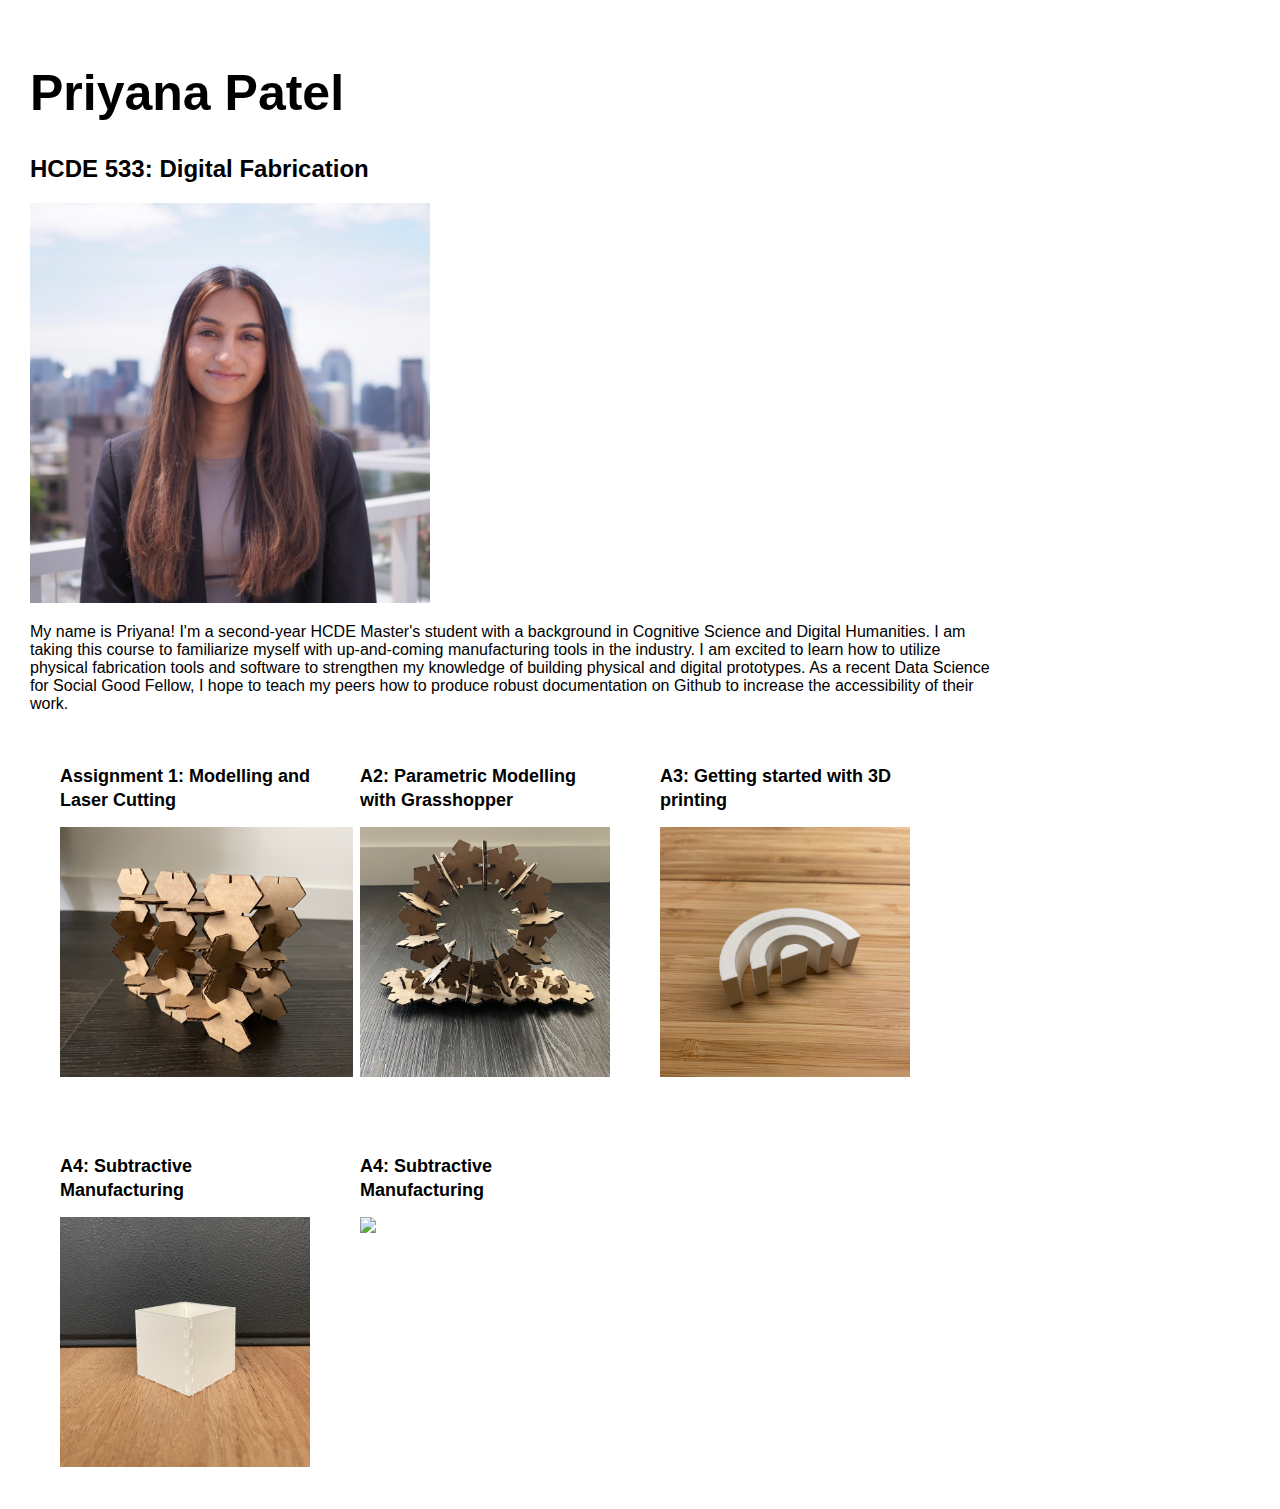
==== index.html @ 7cdeb6a3 "Update index.html" ====
<!DOCTYPE html> 
<html> 
    <head> 
        <meta charset="utf-8"> 
        <meta name="viewport" content="width=device-width, maximum-scale=1.0" />

        <title>Priyana Patel's HCDE 533 Digital Fabrication Page!</title> 

        <link href="style.css" media="screen" rel="stylesheet" type="text/css" />

    </head> 
    <body> 

        <div class="header">
            <h1>Priyana Patel</h1>
	    <h2>HCDE 533: Digital Fabrication</h2>
            <p>
            <img src="Patel-Priyana-Headshot.png" width=400></a>
	    </p>
		<div class="assignments">
			<p>
			 My name is Priyana! I'm a second-year HCDE Master's student with a background in Cognitive Science and Digital Humanities. I am taking this course to familiarize myself with up-and-coming manufacturing tools in the industry. I am excited to learn how to utilize physical fabrication tools and software to strengthen my knowledge of building physical and digital prototypes. As a recent Data Science for Social Good Fellow, I hope to teach my peers how to produce robust documentation on Github to increase the accessibility of their work.
			</p>
		</div>

		<div class="assignment">
			<a href="assignment1.html"><h2>Assignment 1: Modelling and Laser Cutting</h2>
			  <img src="IMG_9456.jpeg" height=250></a>
		</div>
	
		<div class="assignment">
			<a href="assignment2.html"><h2>A2: Parametric Modelling with Grasshopper</h2>
			  <img src="A02/models-stacked.jpeg" height=250></a>
		</div>

		<div class="assignment">
			<a href="assignment3.html"><h2>A3: Getting started with 3D printing</h2>
			  <img src="A03/a03-cover.jpg" height=250></a>
		</div>
	
		<div class="assignment">
			<a href="assignment4.html"><h2>A4: Subtractive Manufacturing</h2>
			  <img src="A04/IMG_9661.jpeg" height=250></a>
		</div>
	
		<div class="assignment">
			<a href="assignment5.html"><h2>A4: Subtractive Manufacturing</h2>
			  <img src="A05/a05-cover.jpeg" height=250></a>
		</div>
		</div>
	</div>
    </body>
</html>
---- style.css ----
@font-face {
  font-family:dm sans;
  font-style:normal;
  font-weight:400;
  src:local('DM Sans'),url(https://fonts.cdnfonts.com/s/29932/DMSans-Regular.woff) format('woff')}@font-face{font-family:dm sans;
  font-style:italic;
  font-weight:400;
  src:local('DM Sans'),url(https://fonts.cdnfonts.com/s/29932/DMSans-Italic.woff) format('woff')}@font-face{font-family:dm sans;
  font-style:normal;
  font-weight:500;
  src:local('DM Sans'),url(https://fonts.cdnfonts.com/s/29932/DMSans-Medium.woff) format('woff')}@font-face{font-family:dm sans;
  font-style:italic;font-weight:500;
  src:local('DM Sans'),url(https://fonts.cdnfonts.com/s/29932/DMSans-MediumItalic.woff) format('woff')}@font-face{font-family:dm sans;
  font-style:normal;font-weight:700;src:local('DM Sans'),url(https://fonts.cdnfonts.com/s/29932/DMSans-Bold.woff) format('woff')}@font-face{font-family:dm sans;
  font-style:italic;font-weight:700;src:local('DM Sans'),url(https://fonts.cdnfonts.com/s/29932/DMSans-BoldItalic.woff) format('woff')
}
                
html, body {
  padding: 0 0 0 0;
  margin: 0;
  font-family: 'DM Sans', sans-serif;
}

h1,h2,h3,h4 {
  font-family: 'DM Sans', sans-serif;
  }


a {
  color: #000;
}

.header {
  background: #fff;
  color: #000;
  height: 500px;
  padding: 30px 30px 30px;
  width: 75%;
}

.header h1 {
  font-size: 50px;
  }

.assignment {
  font-size: 12px;
  line-height: 24px;
  font-family: 'DM Sans', sans-serif;
  padding: 20px 20px 20px 30px;
  width: 250px;
  height: 350px;
  float: left;
}

.assignment a {
    color: #000;
    text-decoration: none;
}

.assignment a:hover {
  background: #F06;
  color: #F06;
  text-decoration: none;
}


.footer {
    width: 1100px;
    float: left;
    padding: 300px 0px 30px 30px;
}

.widebody {
    width: 800px;
    padding: 0px 30px 30px 30px;
}

.widebody a {
}

.widebody a:hover {
  background: #F06;
  color: #FFF;
  text-decoration: none;
}
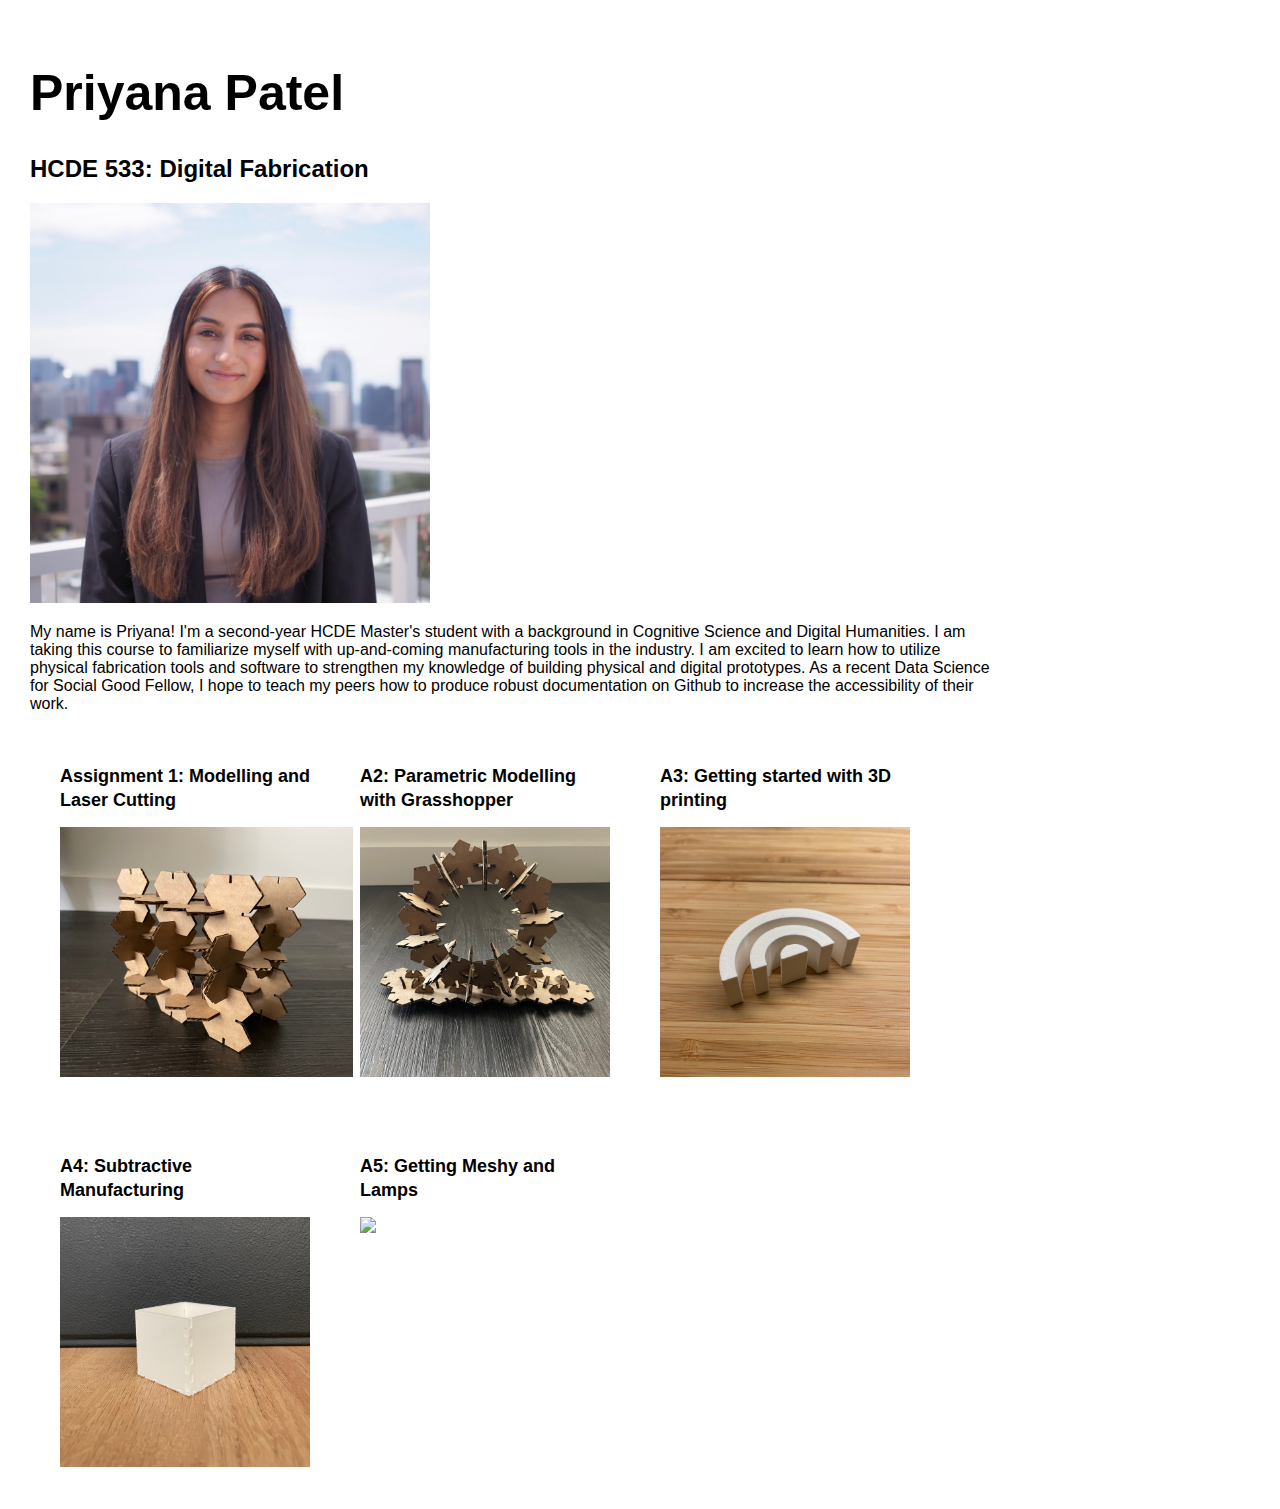
==== commit 4f746f89: "Update index.html" ====
--- a/index.html
+++ b/index.html
@@ -44,7 +44,7 @@
 		</div>
 	
 		<div class="assignment">
-			<a href="assignment5.html"><h2>A4: Subtractive Manufacturing</h2>
+			<a href="assignment5.html"><h2>A5: Getting Meshy and Lamps</h2>
 			  <img src="A05/a05-cover.jpeg" height=250></a>
 		</div>
 		</div>
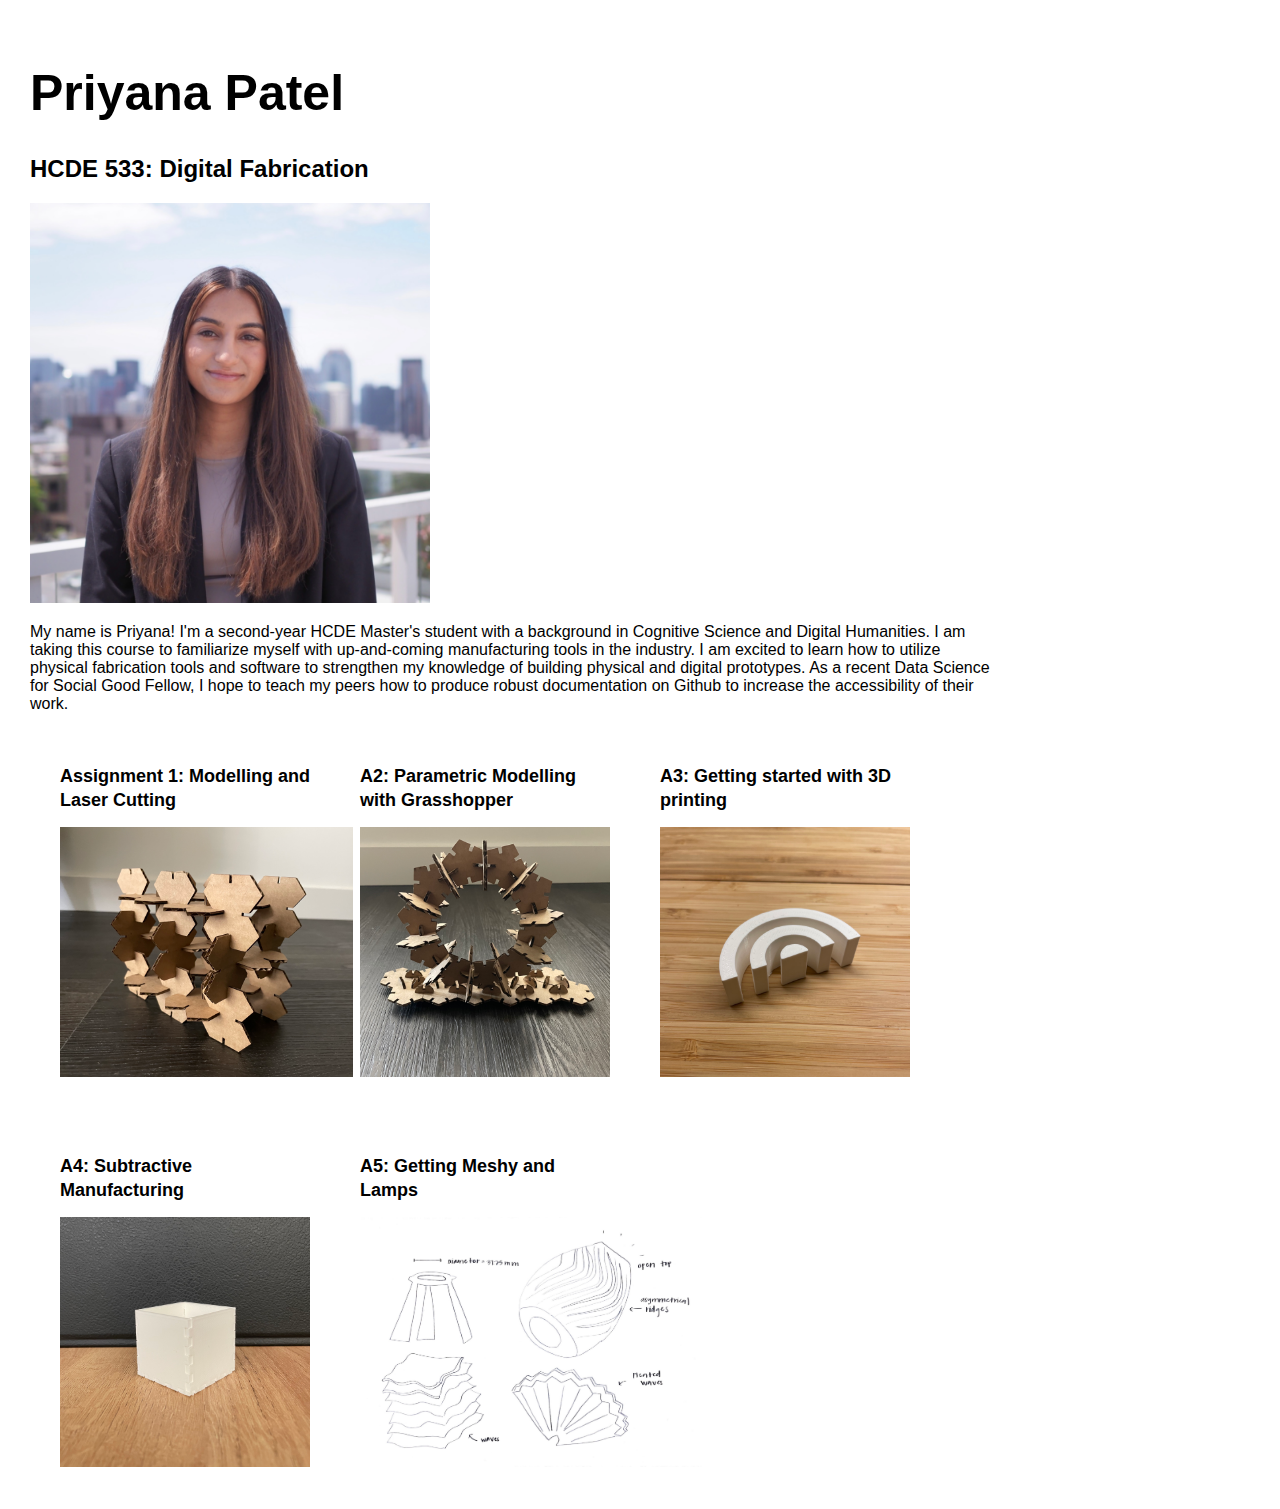
==== commit f0d58cc1: "Update index.html" ====
--- a/index.html
+++ b/index.html
@@ -45,7 +45,7 @@
 	
 		<div class="assignment">
 			<a href="assignment5.html"><h2>A5: Getting Meshy and Lamps</h2>
-			  <img src="A05/a05-cover.jpeg" height=250></a>
+			  <img src="A05/a05-cover.jpg" height=250></a>
 		</div>
 		</div>
 	</div>
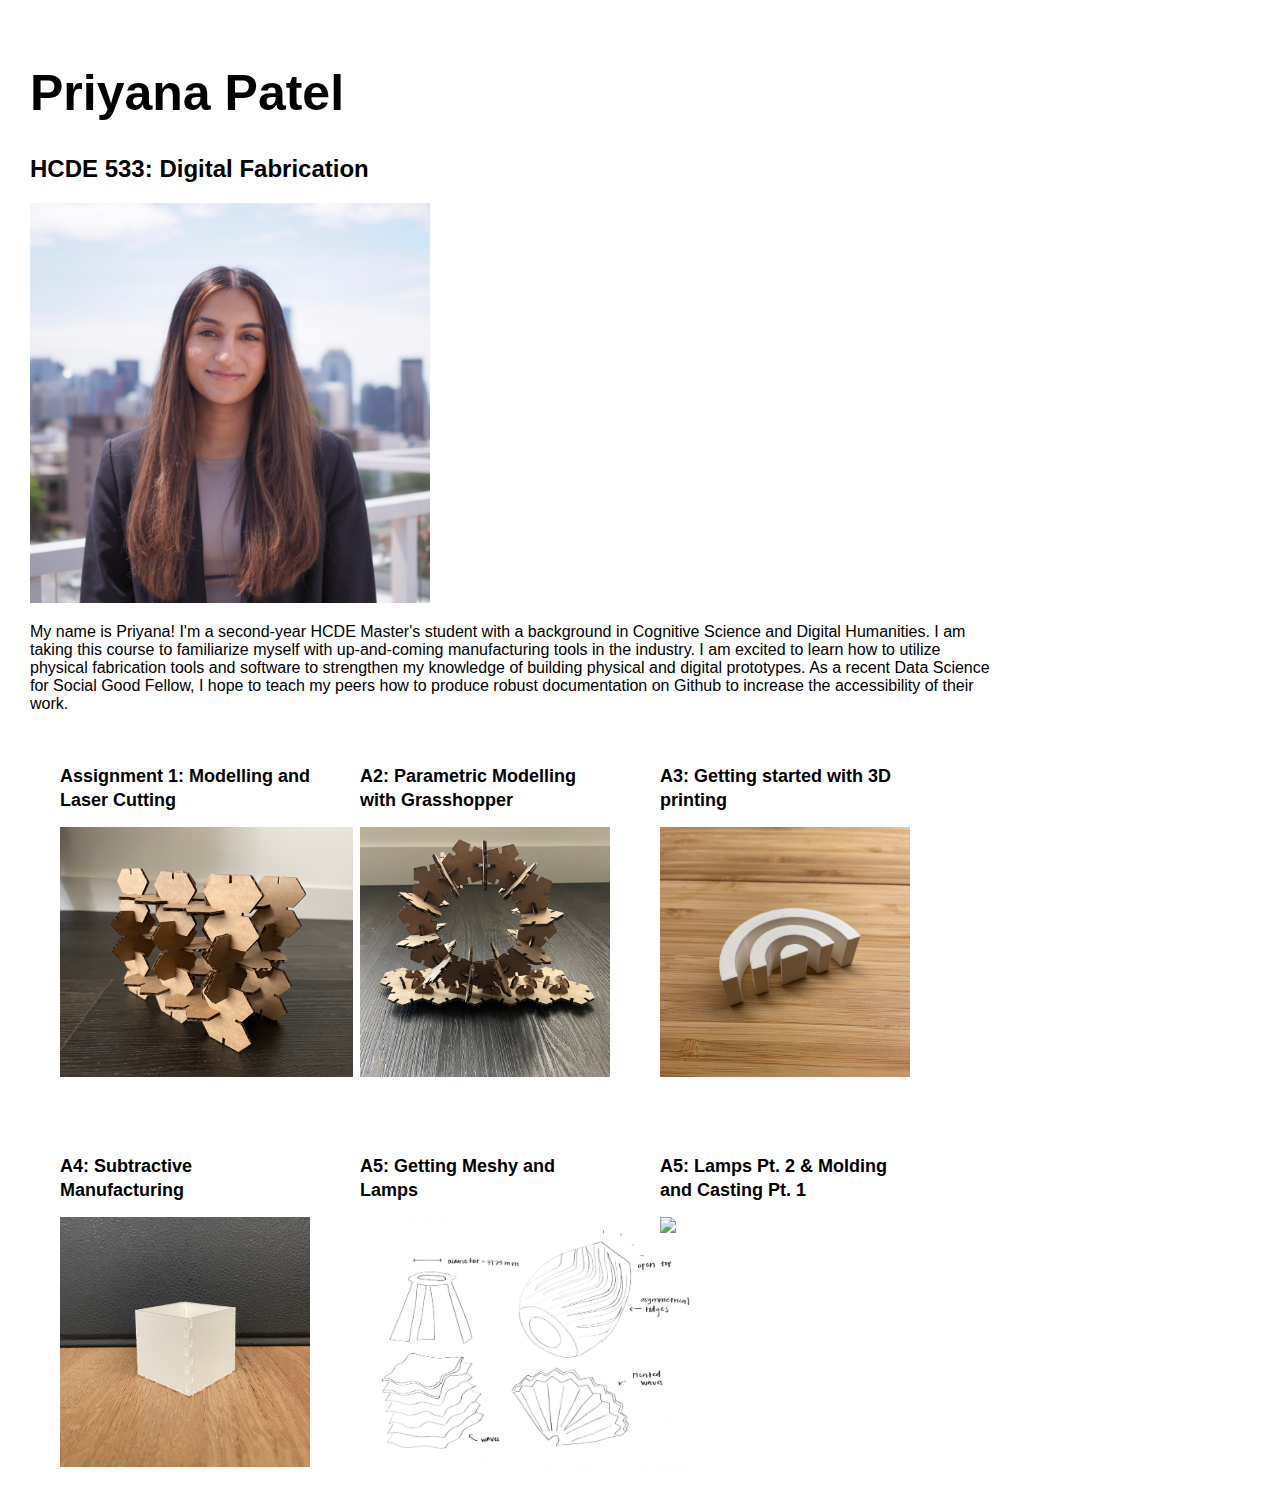
==== commit d9b9b468: "Update index.html" ====
--- a/index.html
+++ b/index.html
@@ -47,6 +47,11 @@
 			<a href="assignment5.html"><h2>A5: Getting Meshy and Lamps</h2>
 			  <img src="A05/a05-cover.jpg" height=250></a>
 		</div>
+	
+		<div class="assignment">
+			<a href="assignment6.html"><h2>A5: Lamps Pt. 2 & Molding and Casting Pt. 1</h2>
+			  <img src="A06/a06-cover.jpg" height=250></a>
+		</div>
 		</div>
 	</div>
     </body>
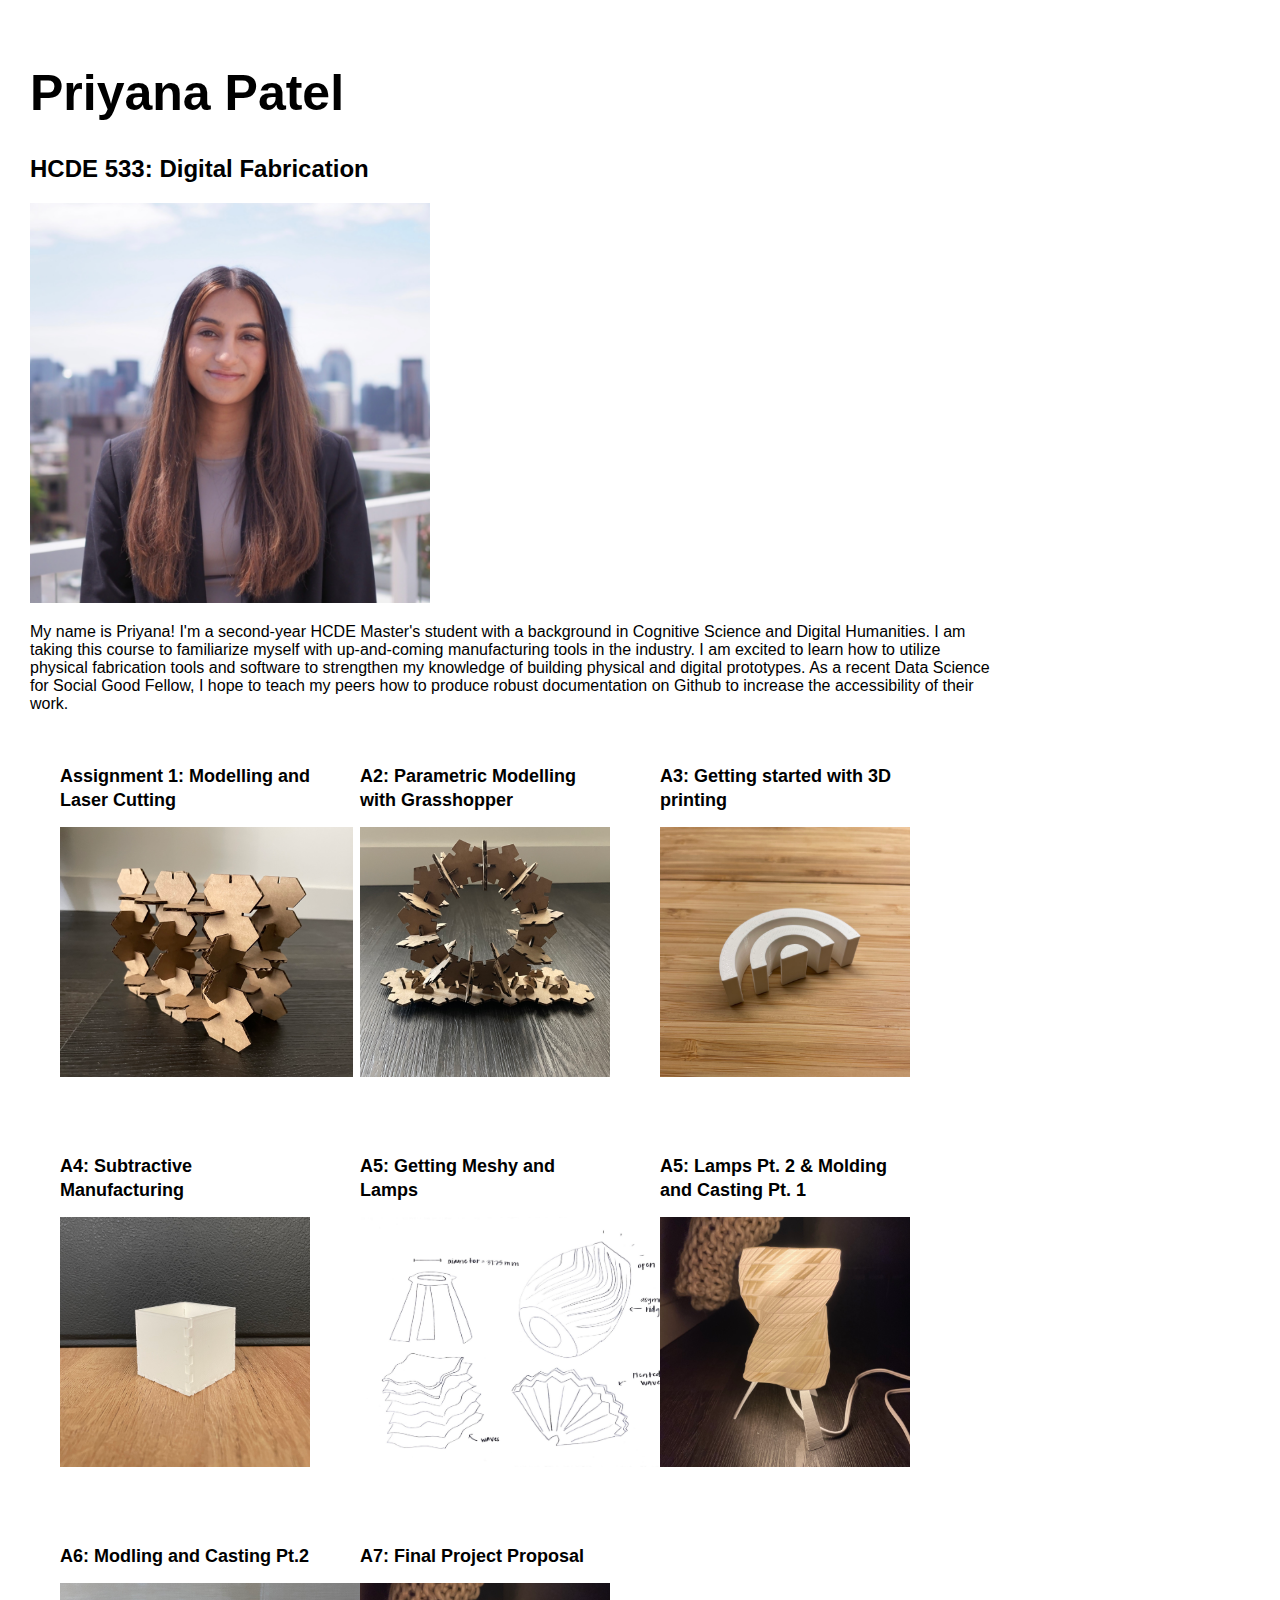
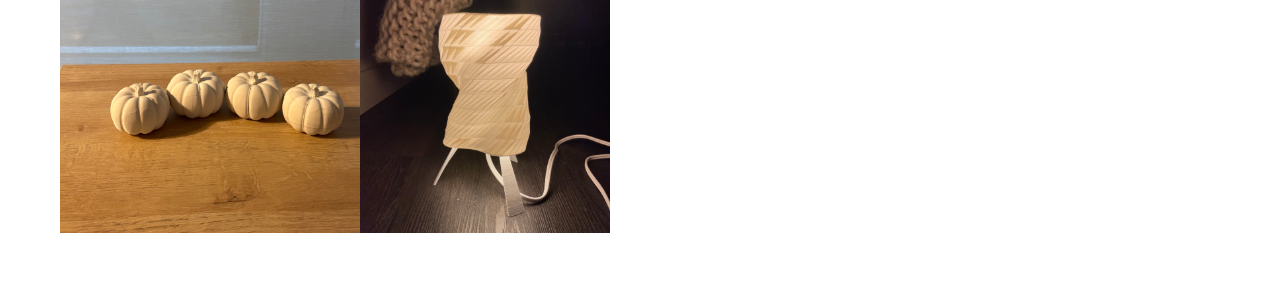
==== commit aabac66f: "Update index.html" ====
--- a/index.html
+++ b/index.html
@@ -44,12 +44,22 @@
 		</div>
 	
 		<div class="assignment">
-			<a href="assignment5.html"><h2>A5: Getting Meshy and Lamps</h2>
+			<a href="assignment5pt1.html"><h2>A5: Getting Meshy and Lamps</h2>
 			  <img src="A05/a05-cover.jpg" height=250></a>
 		</div>
 	
 		<div class="assignment">
-			<a href="assignment6.html"><h2>A5: Lamps Pt. 2 & Molding and Casting Pt. 1</h2>
+			<a href="assignment5pt2.html"><h2>A5: Lamps Pt. 2 & Molding and Casting Pt. 1</h2>
+			  <img src="A06/a06-cover.jpg" height=250></a>
+		</div>
+	
+		<div class="assignment">
+			<a href="assignment6.html"><h2>A6: Modling and Casting Pt.2</h2>
+			  <img src="A6/final-pumps.jpeg" height=250></a>
+		</div>
+	
+		<div class="assignment">
+			<a href="assignment7.html"><h2>A7: Final Project Proposal</h2>
 			  <img src="A06/a06-cover.jpg" height=250></a>
 		</div>
 		</div>
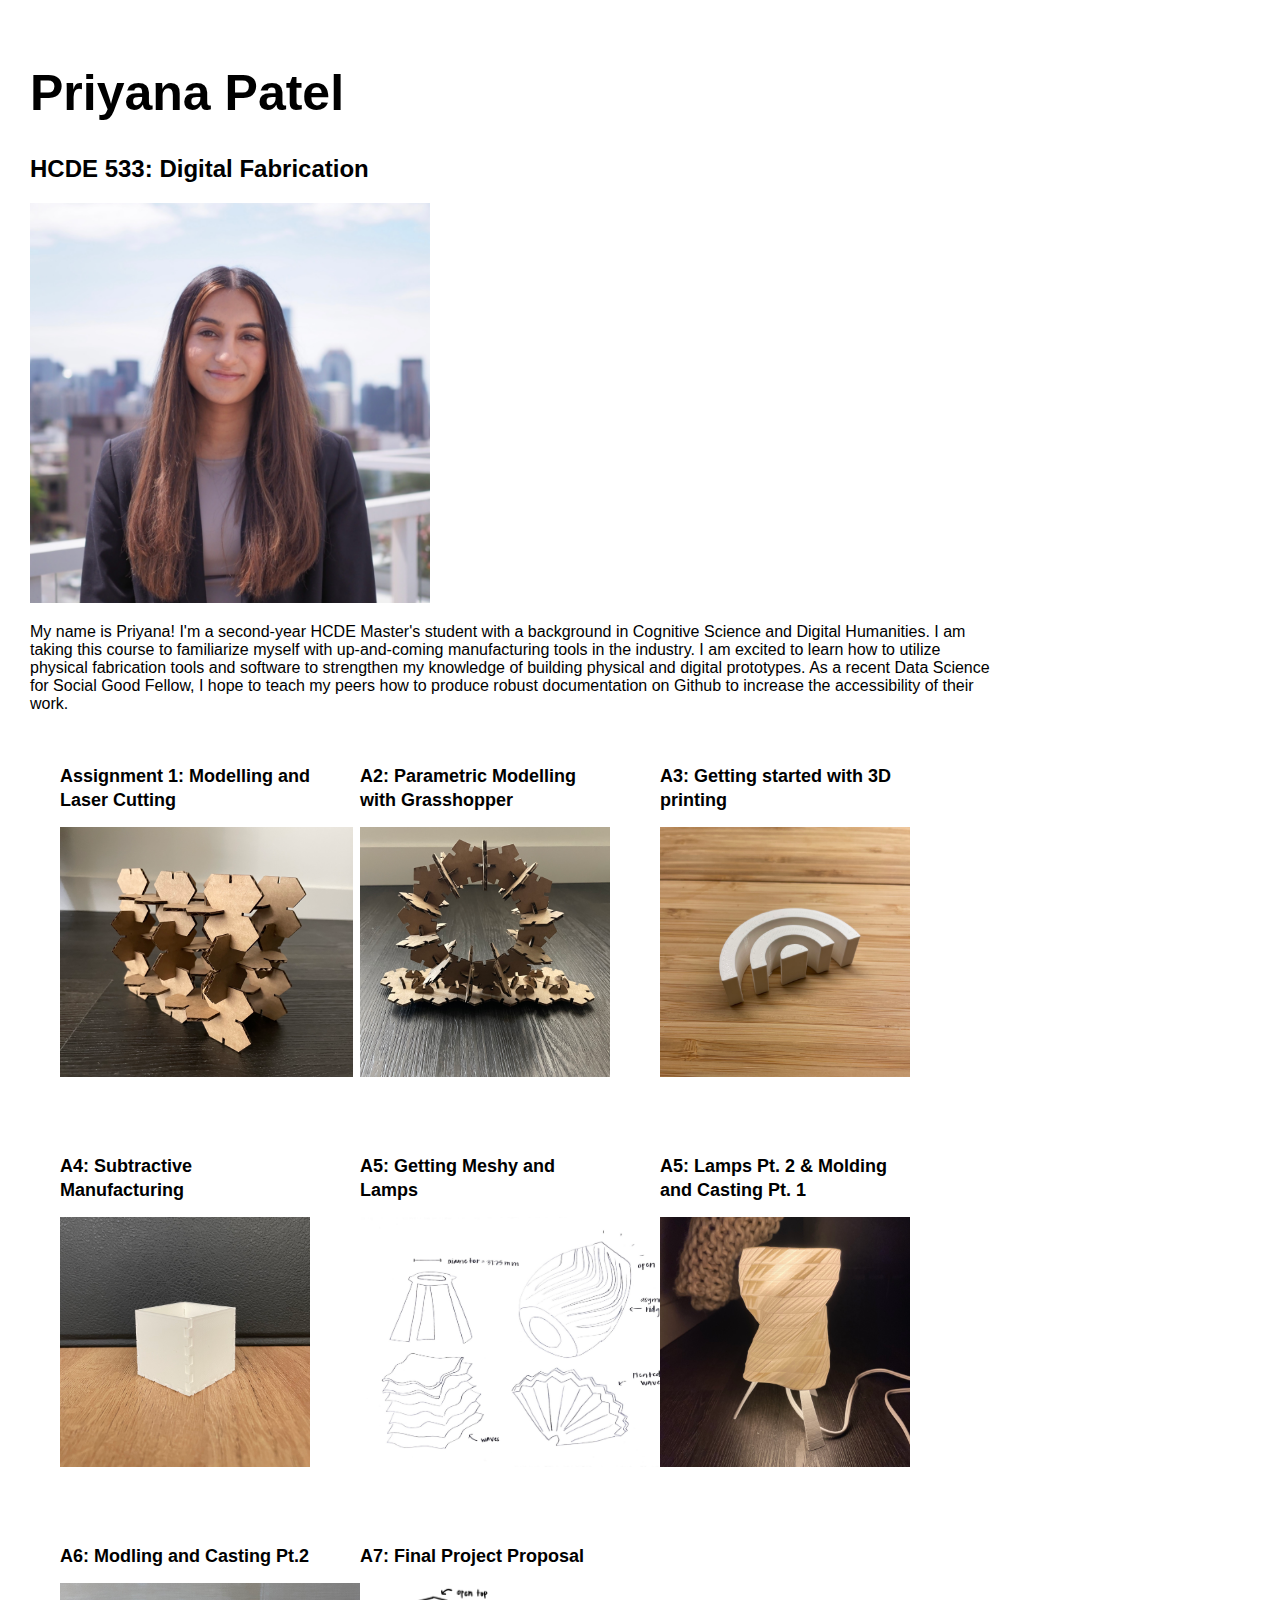
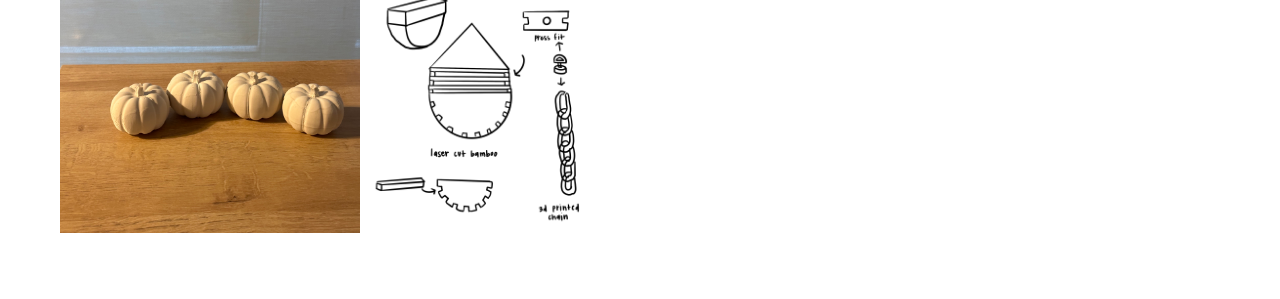
==== commit ae8d8bad: "Update index.html" ====
--- a/index.html
+++ b/index.html
@@ -60,7 +60,7 @@
 	
 		<div class="assignment">
 			<a href="assignment7.html"><h2>A7: Final Project Proposal</h2>
-			  <img src="A06/a06-cover.jpg" height=250></a>
+			  <img src="A07/concept-sketch.jpg" height=250></a>
 		</div>
 		</div>
 	</div>
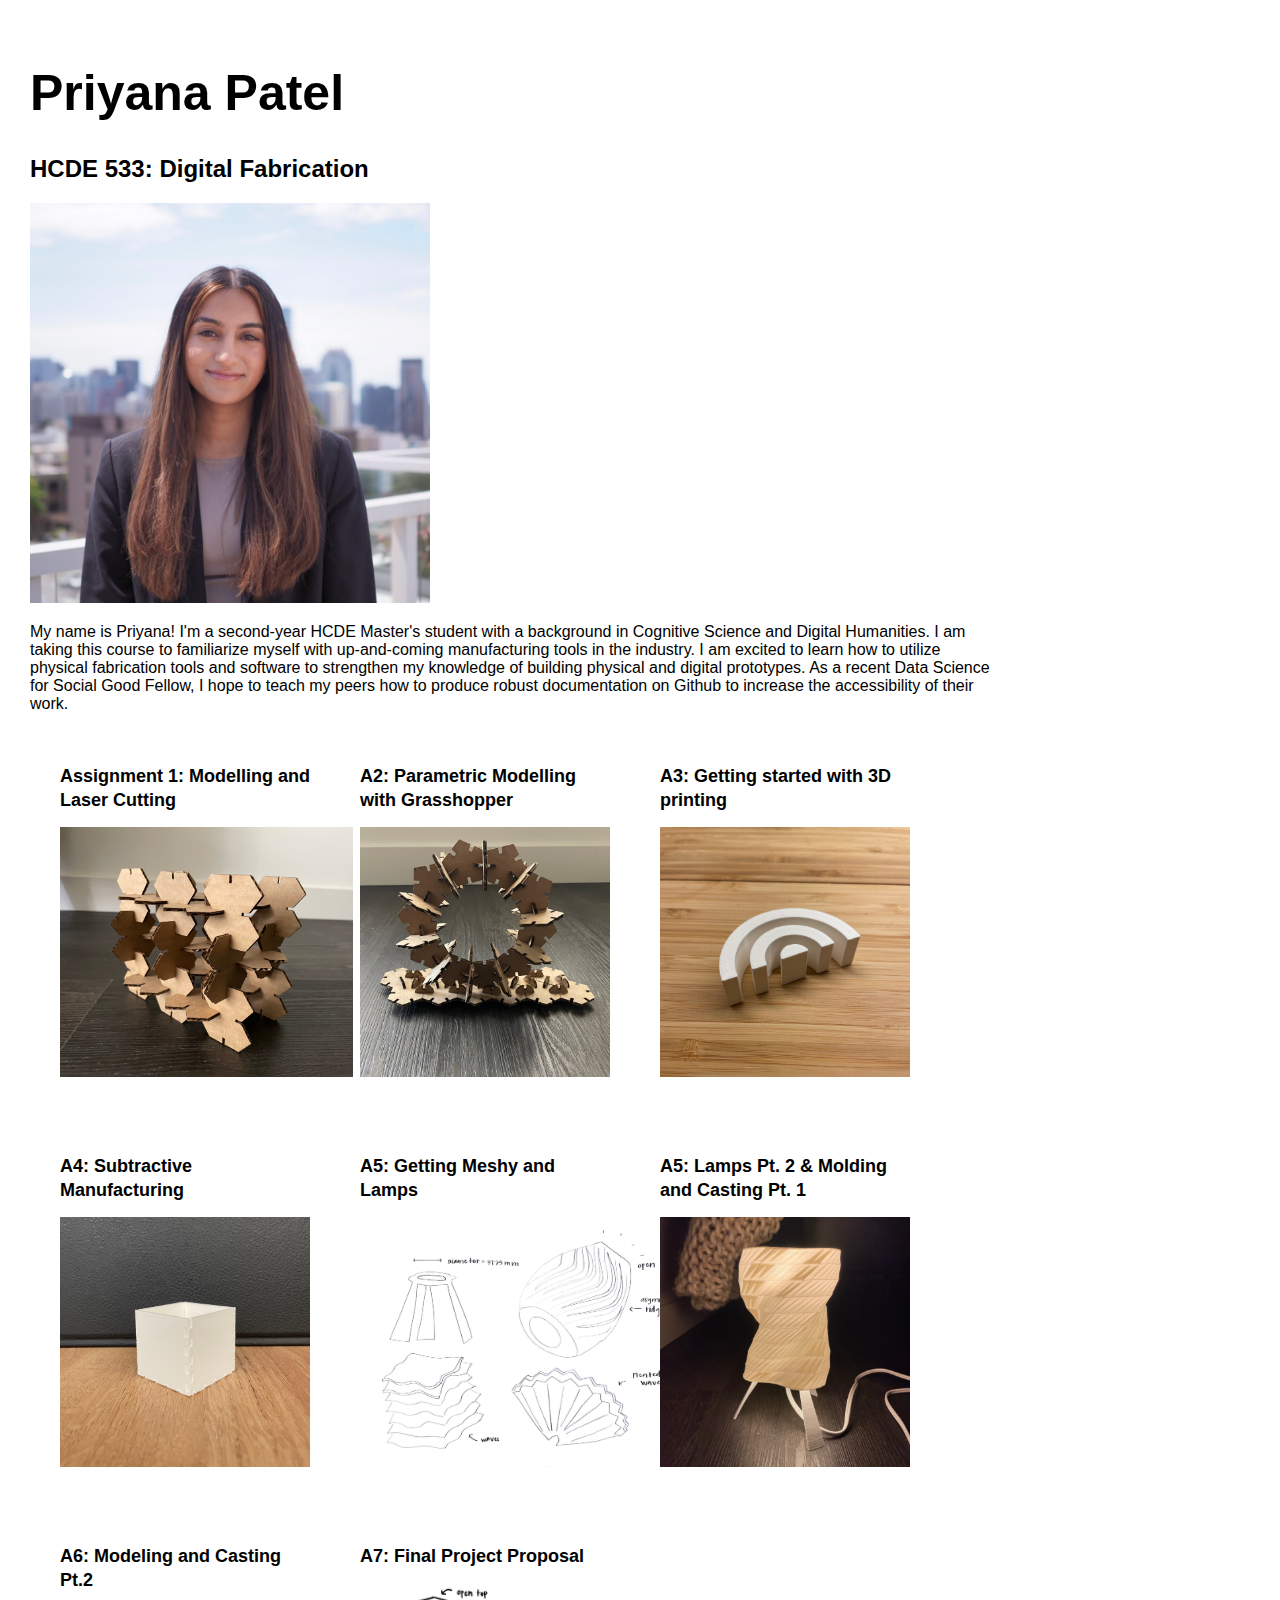
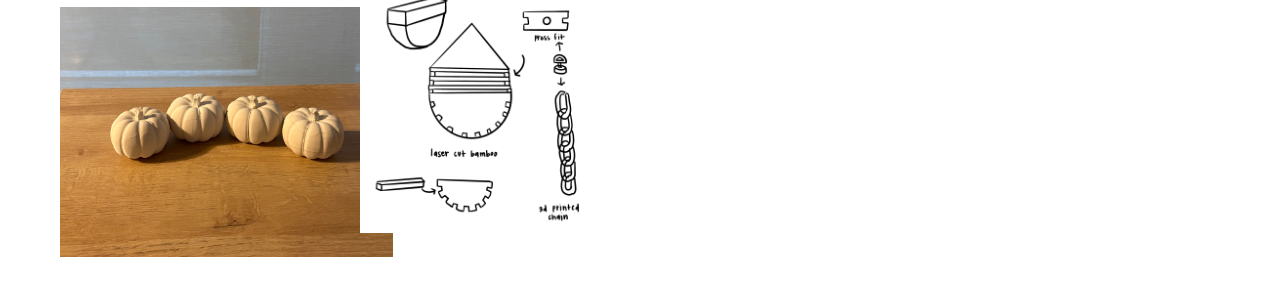
==== commit 3ff2ec83: "Update index.html" ====
--- a/index.html
+++ b/index.html
@@ -54,7 +54,7 @@
 		</div>
 	
 		<div class="assignment">
-			<a href="assignment6.html"><h2>A6: Modling and Casting Pt.2</h2>
+			<a href="assignment6.html"><h2>A6: Modeling and Casting Pt.2</h2>
 			  <img src="A6/final-pumps.jpeg" height=250></a>
 		</div>
 	
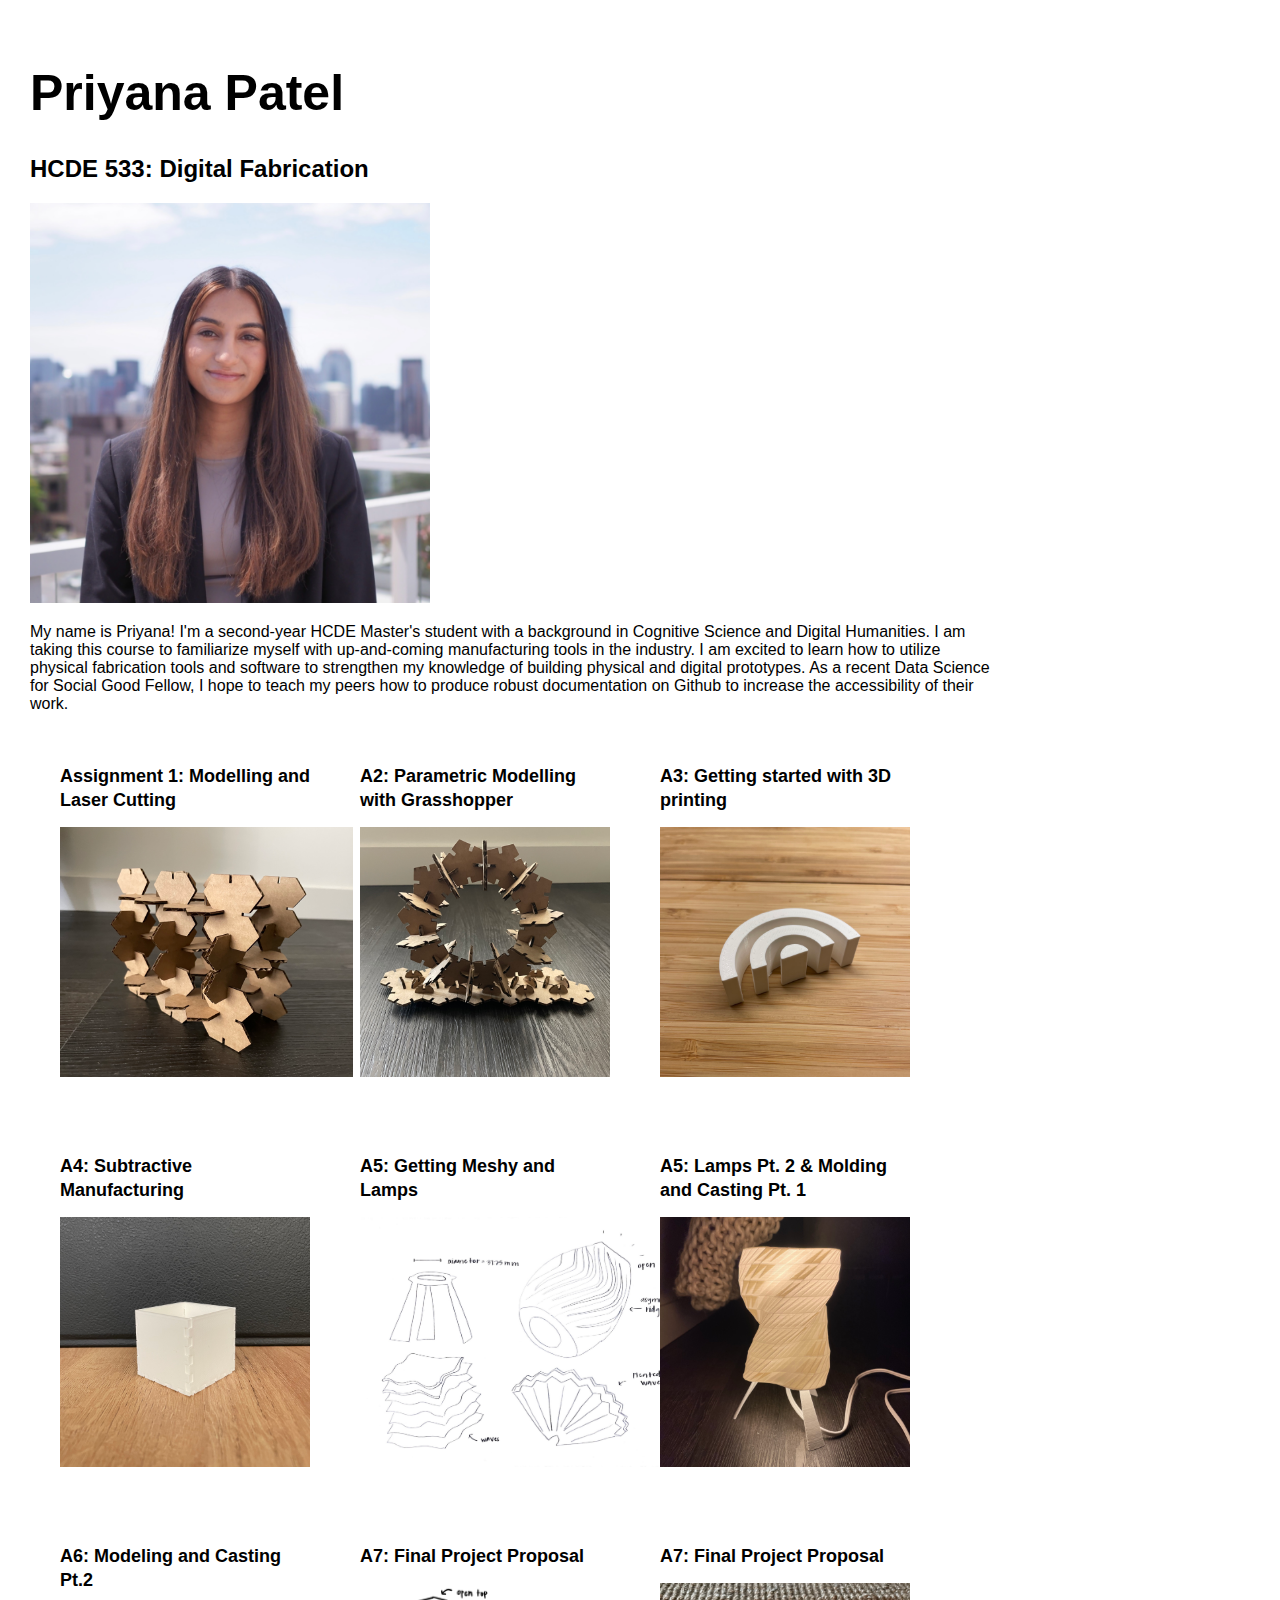
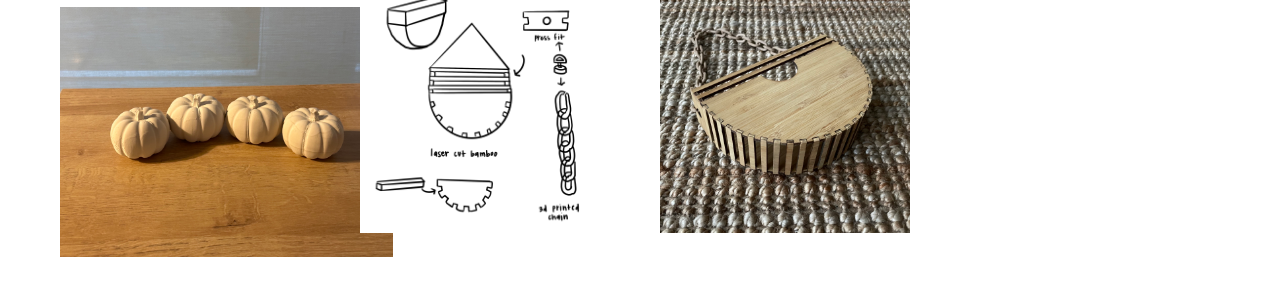
==== commit 0d83742a: "Update index.html" ====
--- a/index.html
+++ b/index.html
@@ -62,6 +62,13 @@
 			<a href="assignment7.html"><h2>A7: Final Project Proposal</h2>
 			  <img src="A07/concept-sketch.jpg" height=250></a>
 		</div>
+	
+		<div class="assignment">
+			<a href="assignment8.html"><h2>A7: Final Project Proposal</h2>
+			  <img src="A08/IMG_0041.jpeg" height=250></a>
+		</div>
+	
+	
 		</div>
 	</div>
     </body>
